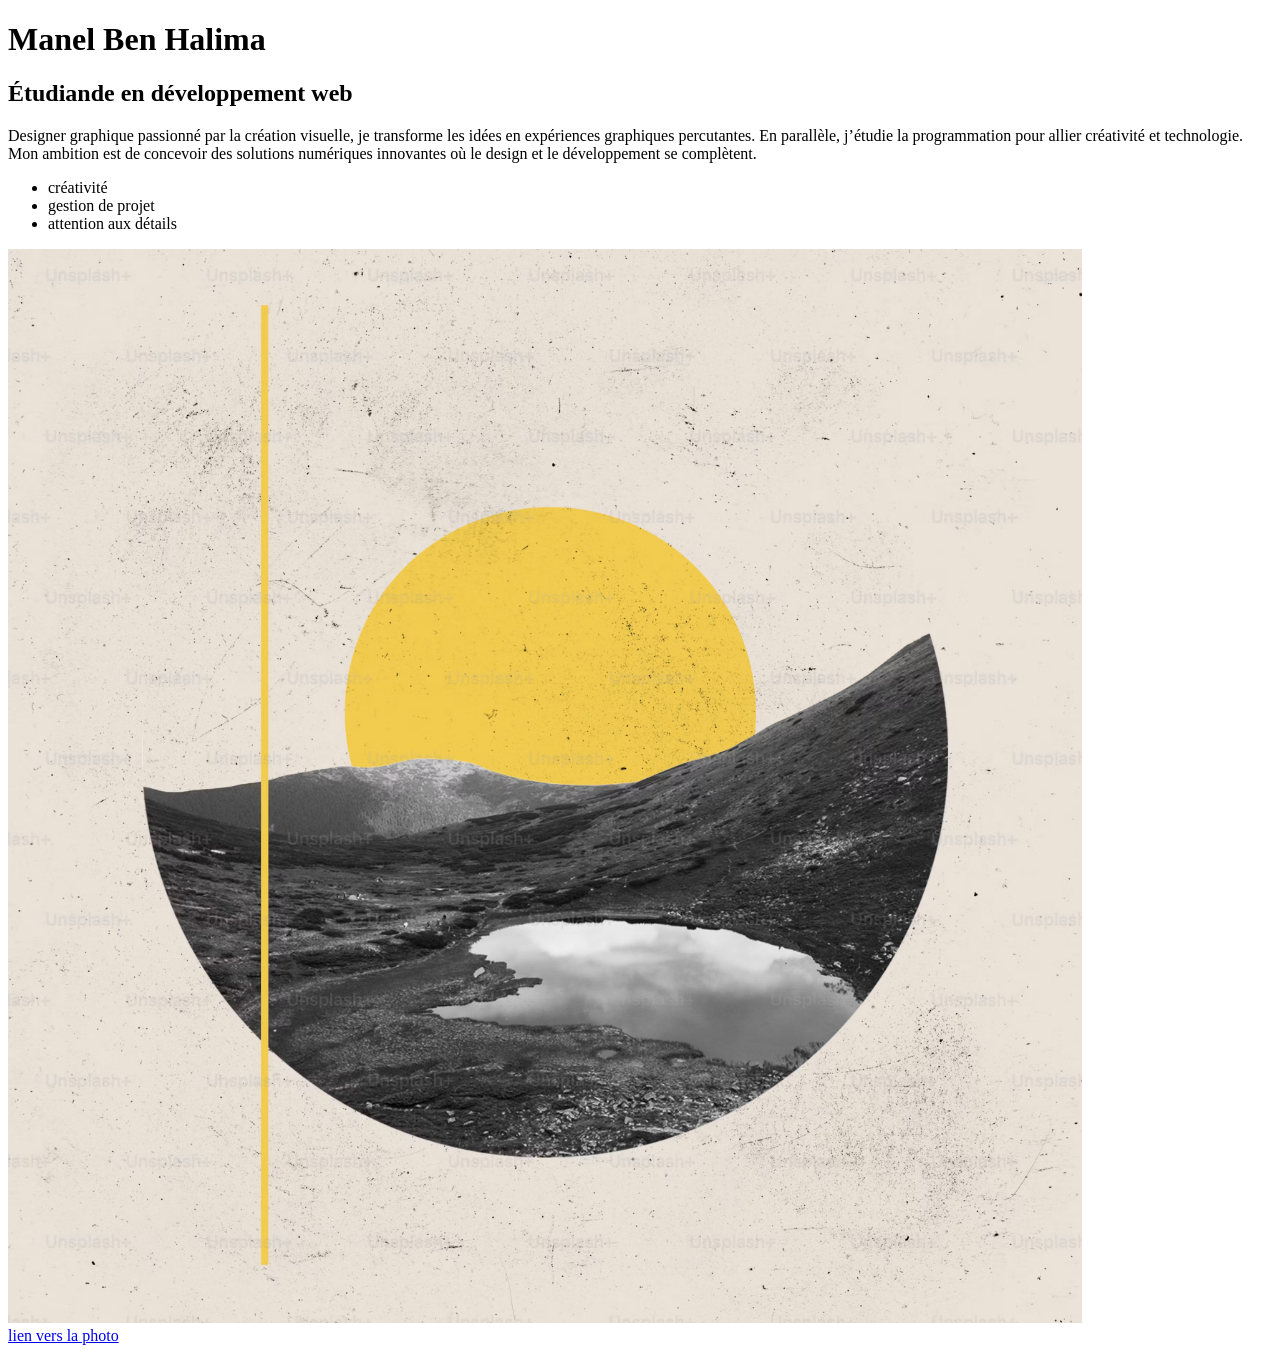
==== semaine-13/mission-1/index.html @ 575ec974 "premier commit mission 1" ====
<!DOCTYPE html>
<html lang="en">
<head>
    <meta charset="UTF-8">
    <meta name="viewport" content="width=device-width, initial-scale=1.0">
    <title>Présentation Manel</title>
</head>
<body>
    <h1>Manel Ben Halima </h1>
    <h2>Étudiande en développement web</h2>
    <p> Designer graphique passionné par la création visuelle, je transforme les idées en expériences graphiques percutantes. En parallèle, j’étudie la programmation pour allier créativité et technologie. Mon ambition est de concevoir des solutions numériques innovantes où le design et le développement se complètent. </p>
    <ul>
        <li> créativité  </li>
        <li> gestion de projet </li>
        <li> attention aux détails </li>
    </ul>
    <img src="Photo.jpg" alt="photo montage: soleil + paysage de montagne" width="85%">
    <br>
    <a href="https://unsplash.com/fr/photos/[base64]" target="_blank"> lien vers la photo </a>
</body>
</html>
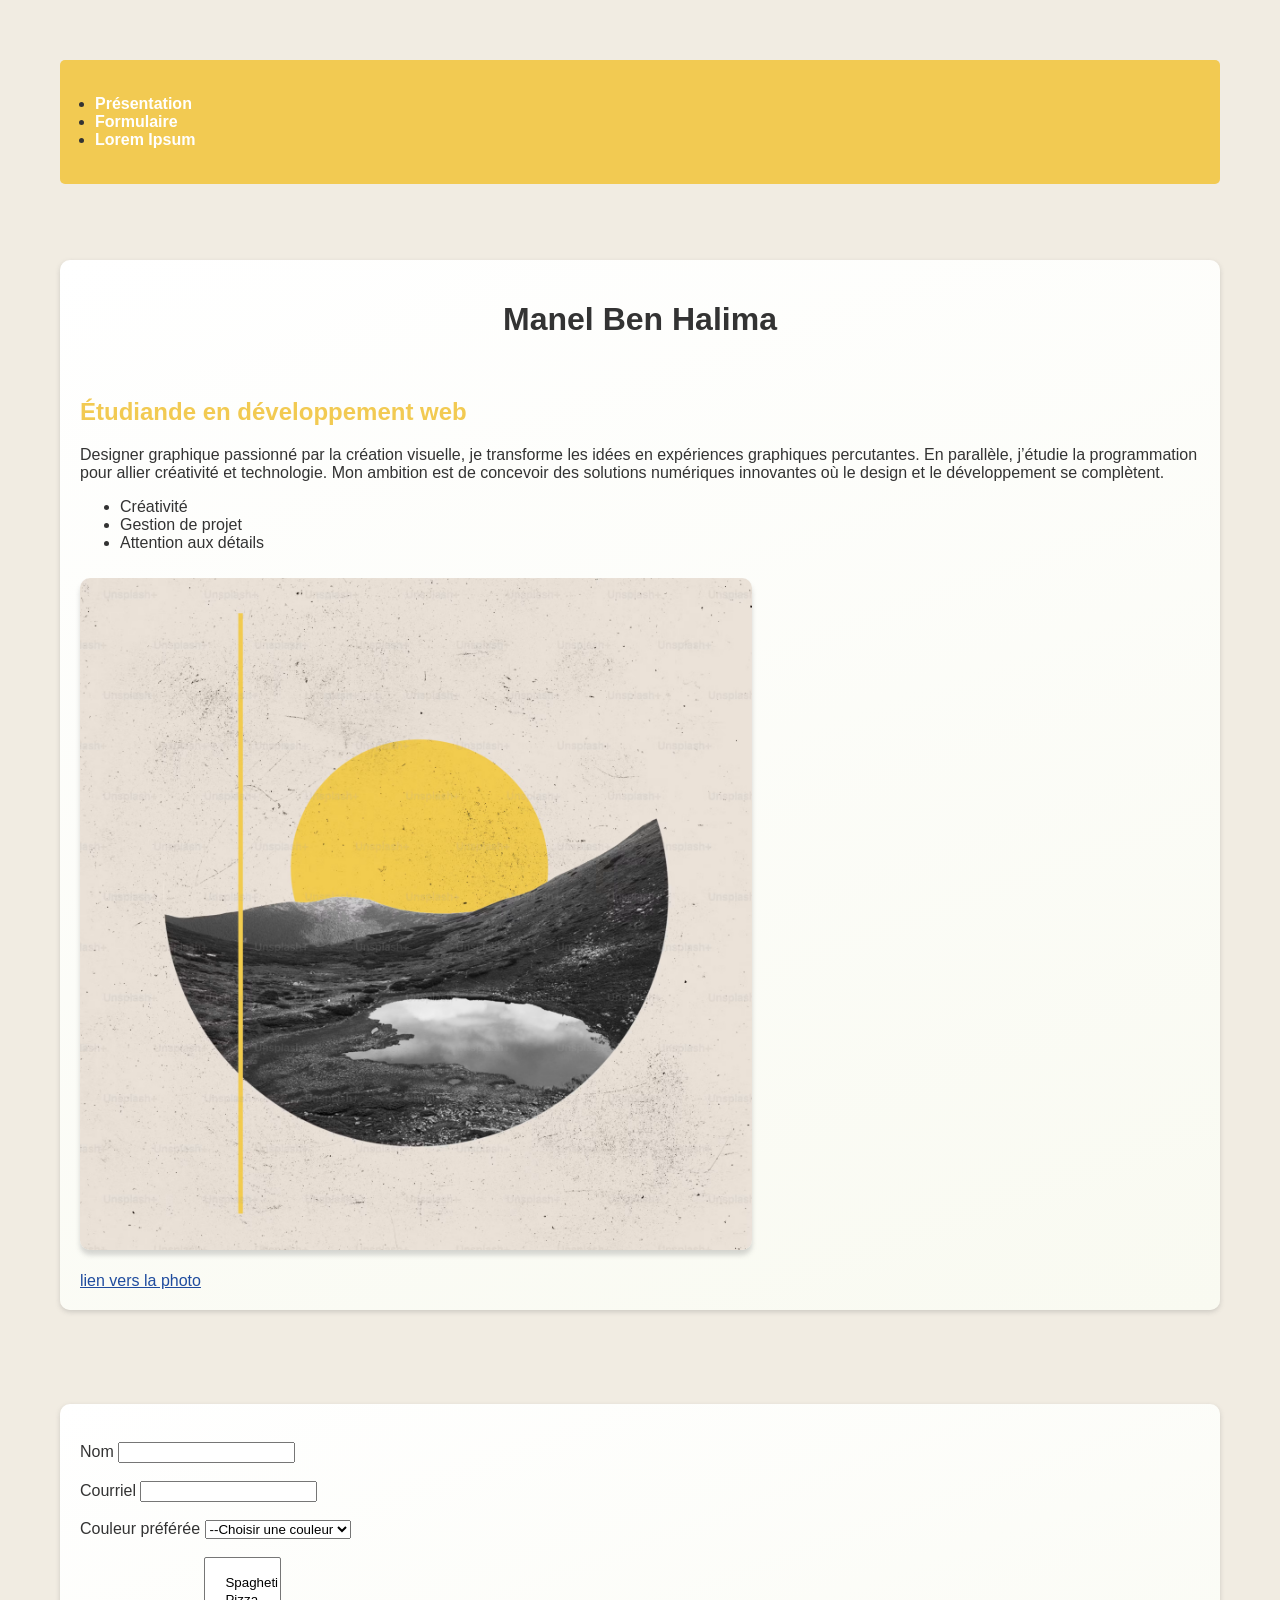
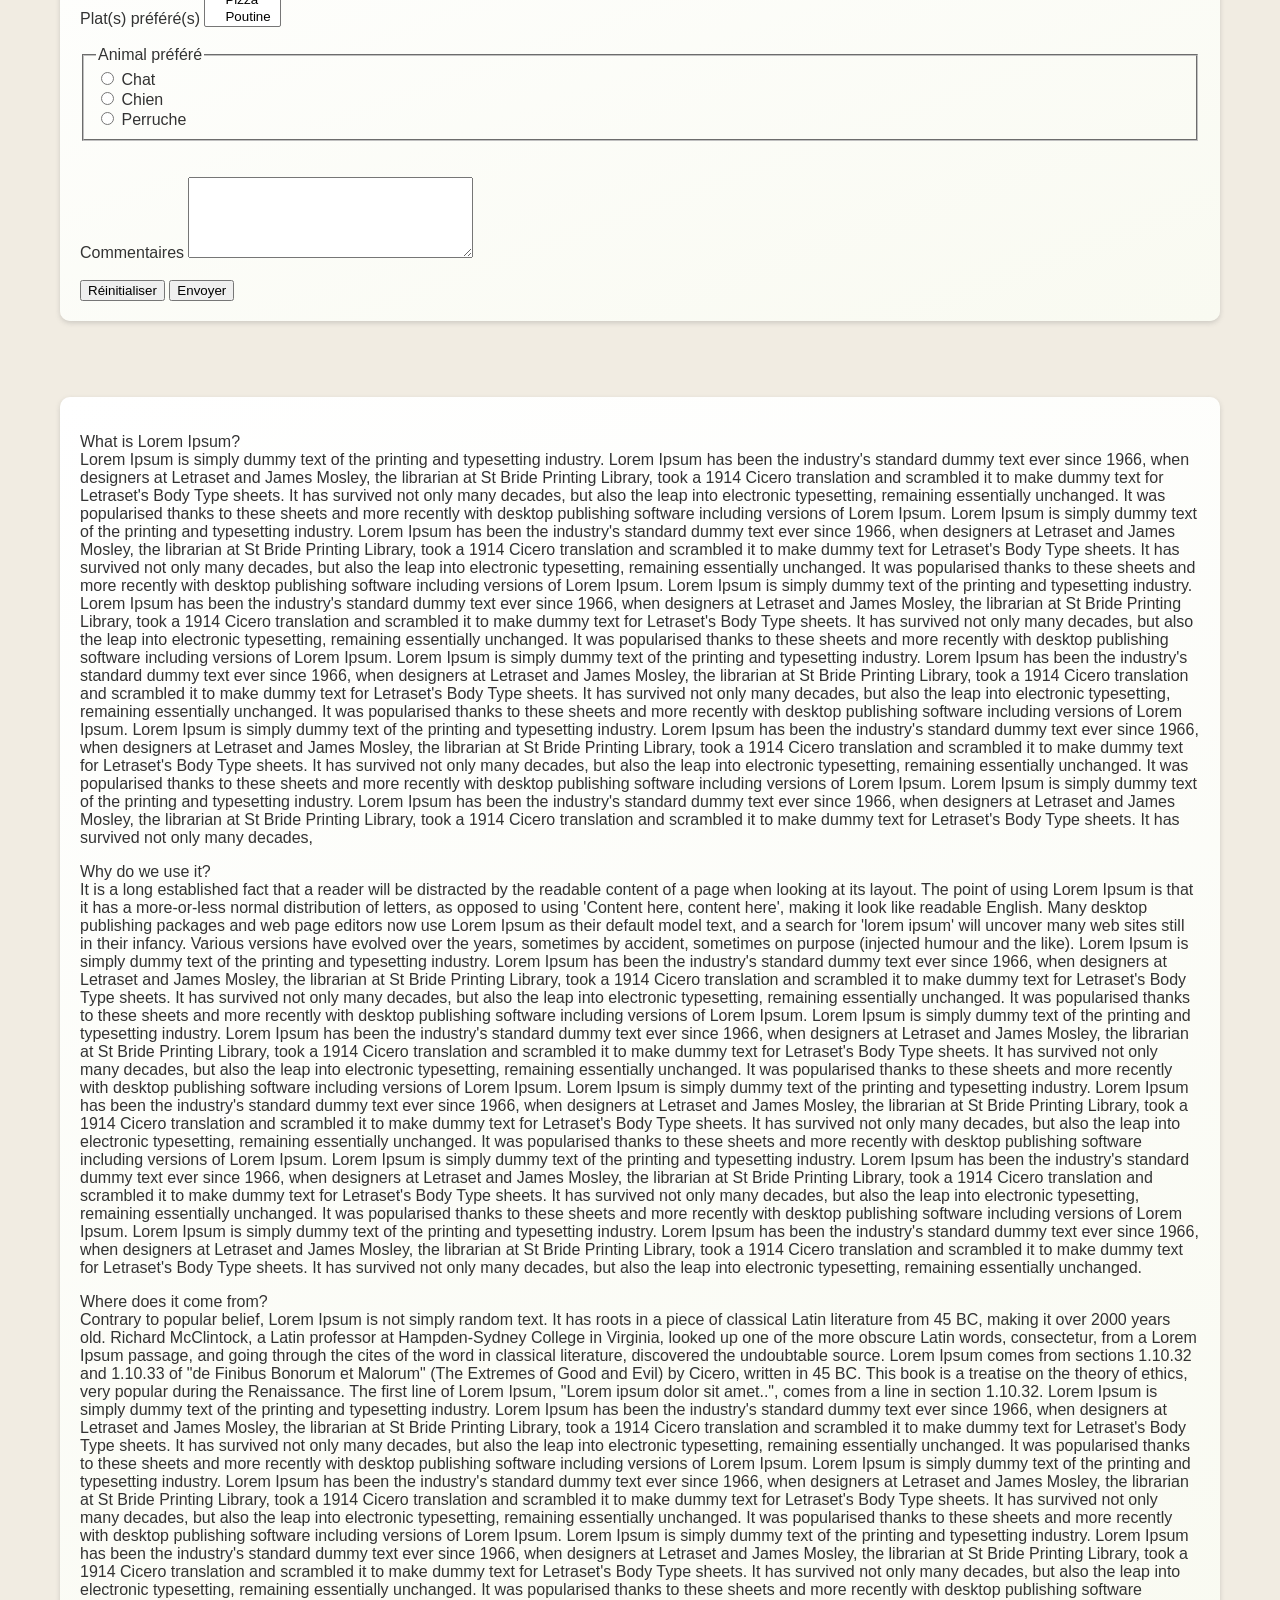
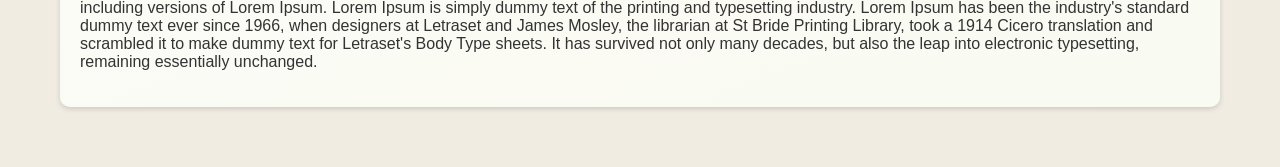
==== commit 4d4a0123: "ajout CSS" ====
--- a/semaine-13/mission-1/index.html
+++ b/semaine-13/mission-1/index.html
@@ -1,21 +1,209 @@
 <!DOCTYPE html>
 <html lang="en">
 <head>
+    <link rel="stylesheet" href="style.css">
     <meta charset="UTF-8">
     <meta name="viewport" content="width=device-width, initial-scale=1.0">
     <title>Présentation Manel</title>
 </head>
 <body>
-    <h1>Manel Ben Halima </h1>
-    <h2>Étudiande en développement web</h2>
-    <p> Designer graphique passionné par la création visuelle, je transforme les idées en expériences graphiques percutantes. En parallèle, j’étudie la programmation pour allier créativité et technologie. Mon ambition est de concevoir des solutions numériques innovantes où le design et le développement se complètent. </p>
-    <ul>
-        <li> créativité  </li>
-        <li> gestion de projet </li>
-        <li> attention aux détails </li>
-    </ul>
-    <img src="Photo.jpg" alt="photo montage: soleil + paysage de montagne" width="85%">
-    <br>
-    <a href="https://unsplash.com/fr/photos/[base64]" target="_blank"> lien vers la photo </a>
+
+        <nav class="crumbs">
+        <ul>
+            <li class="crumb"><a href="#Mission 1">Présentation</a></li>
+            <li class="crumb"><a href="#Mission 2">Formulaire</a></li>
+            <li class="crumb"><a href="#Mission 3">Lorem Ipsum</a></li>
+        </ul>
+    </nav>
+
+    <br>
+    <br>
+    <div id="Mission 1">
+        <h1>Manel Ben Halima </h1>
+        <br>
+        
+        <h2>Étudiande en développement web</h2>
+        <p> Designer graphique passionné par la création visuelle, je transforme les idées en expériences graphiques percutantes. En parallèle, j’étudie la programmation pour allier créativité et technologie. Mon ambition est de concevoir des solutions numériques innovantes où le design et le développement se complètent. </p>
+        <ul>
+            <li> Créativité  </li>
+            <li> Gestion de projet </li>
+            <li> Attention aux détails </li>
+        </ul>
+        <img src="Photo.jpg" alt="photo montage: soleil + paysage de montagne" width="60%">
+        <br>
+        <br>
+        <a href="https://unsplash.com/fr/photos/[base64]" target="_blank"> lien vers la photo </a>
+    </div>
+    <br>
+    <br>
+    <br>
+    
+    <div id="Mission 2">
+        <br>
+        <label for="name">Nom</label>
+        <input type="text" id="name"/>
+        <br>
+        <br>
+        <label for="email">Courriel</label>
+        <input type="email" id="email" pattern=" .+@exemple/.com" required />
+        <br>
+        <br>
+        <label for="color-select">Couleur préférée</label>
+        <select name="color" id="color-select"><option value="">--Choisir une couleur</option>
+            <option value="rouge">rouge</option>
+            <option value="jaune">jaune</option>
+            <option value="rose"> rose</option>    
+        </select>
+
+        <br>
+        <br>
+        <label>Plat(s) préféré(s) </label>
+        <select name="plat" multiple size="4">
+            <optgroup>
+                <option value="Spagheti">Spagheti</option>
+                <option value="Pizza">Pizza</option>
+                <option value="Poutine">Poutine</option>
+            </optgroup>
+
+        </select>
+        <br>
+        <br>
+        <form>
+            <fieldset>
+                <legend>Animal préféré</legend>
+
+                <input type="radio" id="Chat" name="monster" value="C"/>
+                <label for="Chat">Chat</label> <br />
+
+                <input type="radio" id="Chien" name="monster" value="H"/>
+                <label for="Chien">Chien</label> <br />
+
+                <input type="radio" id="Perruche" name="monster" value="P"/>
+                <label for="Perruche">Perruche</label> <br />
+
+            </fieldset>
+
+        </form>
+        <br>
+        <br>
+        <label for="story">Commentaires</label>
+        <textarea id="story" name="story" rows="5" cols="33">
+        </textarea>
+        <br>
+        <br>
+
+        </form>
+        <form>
+            <div class="controls">
+                <input type="reset" value="Réinitialiser" />
+                <input type="submit" value="Envoyer" />
+            </div>
+        </form>
+    </div>
+    <br>
+    <br>
+
+    
+
+
+    <div id="Mission 3" >
+        <div>
+            <p>
+                What is Lorem Ipsum? <br> Lorem Ipsum is simply dummy text of the printing and typesetting industry. Lorem Ipsum has been the industry's standard dummy text ever since 1966,
+                when designers at Letraset and James Mosley, the librarian at St Bride Printing Library, took a 1914 Cicero translation and scrambled it to make dummy text for 
+                Letraset's Body Type sheets. It has survived not only many decades,
+                but also the leap into electronic typesetting, remaining essentially unchanged. 
+                It was popularised thanks to these sheets and more recently with desktop publishing software including versions of Lorem Ipsum.
+                Lorem Ipsum is simply dummy text of the printing and typesetting industry. Lorem Ipsum has been the industry's standard dummy text ever since 1966,
+                when designers at Letraset and James Mosley, the librarian at St Bride Printing Library, took a 1914 Cicero translation and scrambled it to make dummy text for 
+                Letraset's Body Type sheets. It has survived not only many decades,
+                but also the leap into electronic typesetting, remaining essentially unchanged. 
+                It was popularised thanks to these sheets and more recently with desktop publishing software including versions of Lorem Ipsum.
+                Lorem Ipsum is simply dummy text of the printing and typesetting industry. Lorem Ipsum has been the industry's standard dummy text ever since 1966,
+                when designers at Letraset and James Mosley, the librarian at St Bride Printing Library, took a 1914 Cicero translation and scrambled it to make dummy text for 
+                Letraset's Body Type sheets. It has survived not only many decades,
+                but also the leap into electronic typesetting, remaining essentially unchanged. 
+                It was popularised thanks to these sheets and more recently with desktop publishing software including versions of Lorem Ipsum.
+                Lorem Ipsum is simply dummy text of the printing and typesetting industry. Lorem Ipsum has been the industry's standard dummy text ever since 1966,
+                when designers at Letraset and James Mosley, the librarian at St Bride Printing Library, took a 1914 Cicero translation and scrambled it to make dummy text for 
+                Letraset's Body Type sheets. It has survived not only many decades,
+                but also the leap into electronic typesetting, remaining essentially unchanged. 
+                It was popularised thanks to these sheets and more recently with desktop publishing software including versions of Lorem Ipsum.
+                Lorem Ipsum is simply dummy text of the printing and typesetting industry. Lorem Ipsum has been the industry's standard dummy text ever since 1966,
+                when designers at Letraset and James Mosley, the librarian at St Bride Printing Library, took a 1914 Cicero translation and scrambled it to make dummy text for 
+                Letraset's Body Type sheets. It has survived not only many decades,
+                but also the leap into electronic typesetting, remaining essentially unchanged. 
+                It was popularised thanks to these sheets and more recently with desktop publishing software including versions of Lorem Ipsum.
+                Lorem Ipsum is simply dummy text of the printing and typesetting industry. Lorem Ipsum has been the industry's standard dummy text ever since 1966,
+                when designers at Letraset and James Mosley, the librarian at St Bride Printing Library, took a 1914 Cicero translation and scrambled it to make dummy text for 
+                Letraset's Body Type sheets. It has survived not only many decades,
+            </p>
+        </div>
+        <div>
+        <p>
+            Why do we use it? <br> It is a long established fact that a reader will be distracted by the readable content of a page when looking at its layout.
+            The point of using Lorem Ipsum is that it has a more-or-less normal distribution of letters, as opposed to using 'Content here, content here', 
+            making it look like readable English. Many desktop publishing packages and web page editors now use Lorem Ipsum as their default model text, 
+            and a search for 'lorem ipsum' will uncover many web sites still in their infancy. Various versions have evolved over the years, sometimes by accident, 
+            sometimes on purpose (injected humour and the like).
+            Lorem Ipsum is simply dummy text of the printing and typesetting industry. Lorem Ipsum has been the industry's standard dummy text ever since 1966,
+            when designers at Letraset and James Mosley, the librarian at St Bride Printing Library, took a 1914 Cicero translation and scrambled it to make dummy text for 
+            Letraset's Body Type sheets. It has survived not only many decades,
+            but also the leap into electronic typesetting, remaining essentially unchanged. 
+            It was popularised thanks to these sheets and more recently with desktop publishing software including versions of Lorem Ipsum.
+            Lorem Ipsum is simply dummy text of the printing and typesetting industry. Lorem Ipsum has been the industry's standard dummy text ever since 1966,
+            when designers at Letraset and James Mosley, the librarian at St Bride Printing Library, took a 1914 Cicero translation and scrambled it to make dummy text for 
+            Letraset's Body Type sheets. It has survived not only many decades,
+            but also the leap into electronic typesetting, remaining essentially unchanged. 
+            It was popularised thanks to these sheets and more recently with desktop publishing software including versions of Lorem Ipsum.
+            Lorem Ipsum is simply dummy text of the printing and typesetting industry. Lorem Ipsum has been the industry's standard dummy text ever since 1966,
+            when designers at Letraset and James Mosley, the librarian at St Bride Printing Library, took a 1914 Cicero translation and scrambled it to make dummy text for 
+            Letraset's Body Type sheets. It has survived not only many decades,
+            but also the leap into electronic typesetting, remaining essentially unchanged. 
+            It was popularised thanks to these sheets and more recently with desktop publishing software including versions of Lorem Ipsum.
+            Lorem Ipsum is simply dummy text of the printing and typesetting industry. Lorem Ipsum has been the industry's standard dummy text ever since 1966,
+            when designers at Letraset and James Mosley, the librarian at St Bride Printing Library, took a 1914 Cicero translation and scrambled it to make dummy text for 
+            Letraset's Body Type sheets. It has survived not only many decades,
+            but also the leap into electronic typesetting, remaining essentially unchanged. 
+            It was popularised thanks to these sheets and more recently with desktop publishing software including versions of Lorem Ipsum.
+            Lorem Ipsum is simply dummy text of the printing and typesetting industry. Lorem Ipsum has been the industry's standard dummy text ever since 1966,
+            when designers at Letraset and James Mosley, the librarian at St Bride Printing Library, took a 1914 Cicero translation and scrambled it to make dummy text for 
+            Letraset's Body Type sheets. It has survived not only many decades,
+            but also the leap into electronic typesetting, remaining essentially unchanged. 
+        
+        </p>
+        </div>
+        <div>
+        <p>
+            Where does it come from?<br> Contrary to popular belief, Lorem Ipsum is not simply random text. It has roots in a piece of classical Latin literature from 45 BC,
+             making it over 2000 years old. Richard McClintock, a Latin professor at Hampden-Sydney College in Virginia, looked up one of the more obscure Latin words, consectetur, 
+             from a Lorem Ipsum passage, and going through the cites of the word in classical literature, discovered the undoubtable source. Lorem Ipsum comes from sections 1.10.32 
+             and 1.10.33 of "de Finibus Bonorum et Malorum" (The Extremes of Good and Evil) by Cicero, written in 45 BC. This book is a treatise on the theory of ethics, 
+             very popular during the Renaissance. The first line of Lorem Ipsum, "Lorem ipsum dolor sit amet..", comes from a line in section 1.10.32.
+             Lorem Ipsum is simply dummy text of the printing and typesetting industry. Lorem Ipsum has been the industry's standard dummy text ever since 1966,
+            when designers at Letraset and James Mosley, the librarian at St Bride Printing Library, took a 1914 Cicero translation and scrambled it to make dummy text for 
+            Letraset's Body Type sheets. It has survived not only many decades,
+            but also the leap into electronic typesetting, remaining essentially unchanged. 
+            It was popularised thanks to these sheets and more recently with desktop publishing software including versions of Lorem Ipsum.
+            Lorem Ipsum is simply dummy text of the printing and typesetting industry. Lorem Ipsum has been the industry's standard dummy text ever since 1966,
+            when designers at Letraset and James Mosley, the librarian at St Bride Printing Library, took a 1914 Cicero translation and scrambled it to make dummy text for 
+            Letraset's Body Type sheets. It has survived not only many decades,
+            but also the leap into electronic typesetting, remaining essentially unchanged. 
+            It was popularised thanks to these sheets and more recently with desktop publishing software including versions of Lorem Ipsum.
+            Lorem Ipsum is simply dummy text of the printing and typesetting industry. Lorem Ipsum has been the industry's standard dummy text ever since 1966,
+            when designers at Letraset and James Mosley, the librarian at St Bride Printing Library, took a 1914 Cicero translation and scrambled it to make dummy text for 
+            Letraset's Body Type sheets. It has survived not only many decades,
+            but also the leap into electronic typesetting, remaining essentially unchanged. 
+            It was popularised thanks to these sheets and more recently with desktop publishing software including versions of Lorem Ipsum.
+            Lorem Ipsum is simply dummy text of the printing and typesetting industry. Lorem Ipsum has been the industry's standard dummy text ever since 1966,
+            when designers at Letraset and James Mosley, the librarian at St Bride Printing Library, took a 1914 Cicero translation and scrambled it to make dummy text for 
+            Letraset's Body Type sheets. It has survived not only many decades,
+            but also the leap into electronic typesetting, remaining essentially unchanged. 
+
+        </p>
+        </div>
+    </div>
+
 </body>
+
 </html>    
--- a/semaine-13/mission-1/style.css
+++ b/semaine-13/mission-1/style.css
@@ -0,0 +1,62 @@
+
+/* Style général */
+body {
+    font-family: 'Bebas Neue', Arial, sans-serif;
+    background-color: #f1ece2;
+    margin: 20px;
+    padding: 20px;
+    color: #333333;
+}
+
+/* Navigation (menu du haut) */
+.crumbs {
+    background-color: #F2CA52;
+    margin: 20px;
+    padding: 20px;
+    border-radius: 5px
+}
+
+.crumbs ul {
+
+    gap: 20px;
+    margin: 10px;
+    padding: 5px;
+}
+
+.crumbs a {
+    text-decoration: none;
+    color: white;
+    font-weight: bold;
+}
+
+
+/* Sections */
+div[id^="Mission"] {
+    background: linear-gradient(160deg, #ffffff, #f9faf1);
+    margin: 20px;
+    padding: 20px;
+    border-radius: 10px;
+    box-shadow: 0 2px 5px rgba(121, 121, 121, 0.3);
+}
+
+/* Titre */
+h1 {
+    color: #333333;
+    text-align: center;
+}
+
+h2 {
+    color: #F2CA52;
+}
+
+/* Image */
+img {
+    border-radius: 10px;
+    margin-top: 10px;
+    box-shadow: 0 5px 5px rgba(121, 121, 121, 0.3);
+}
+
+/* Lien */
+a {
+    color: #1F4C9E;
+}
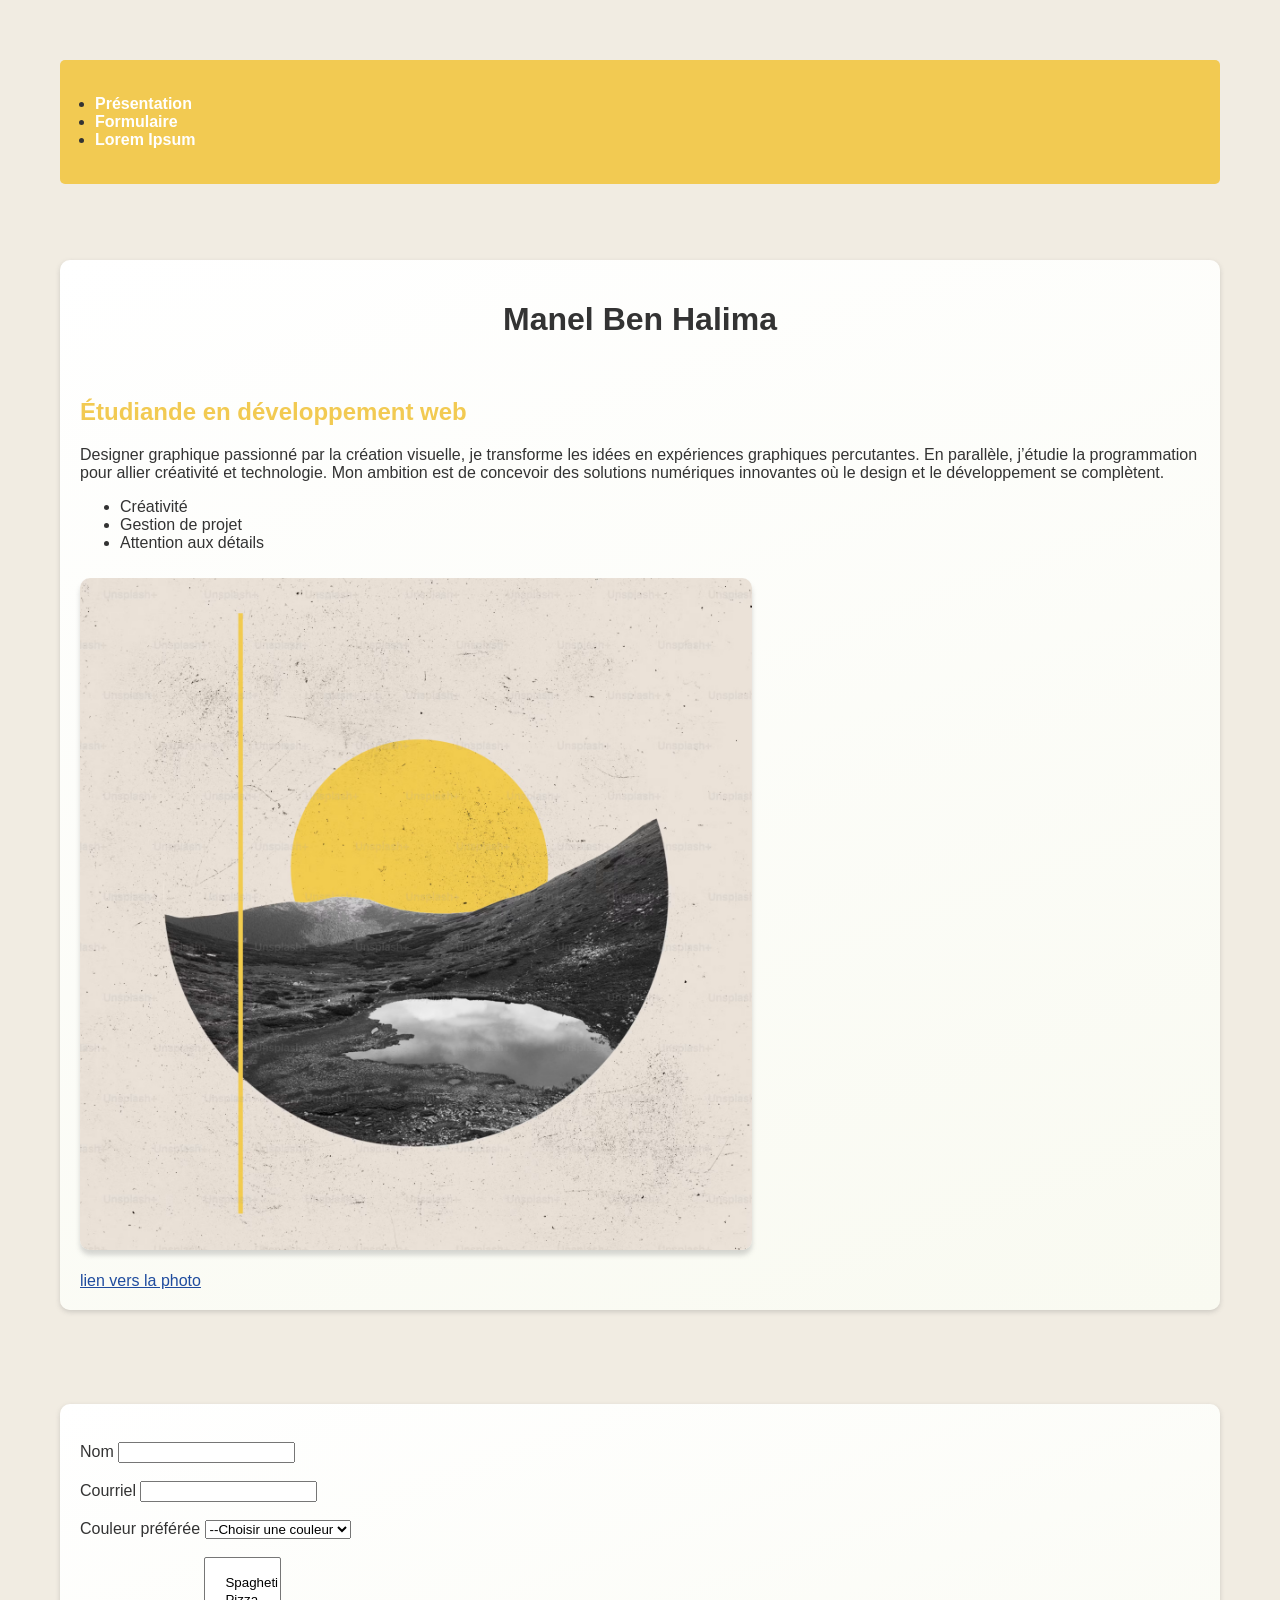
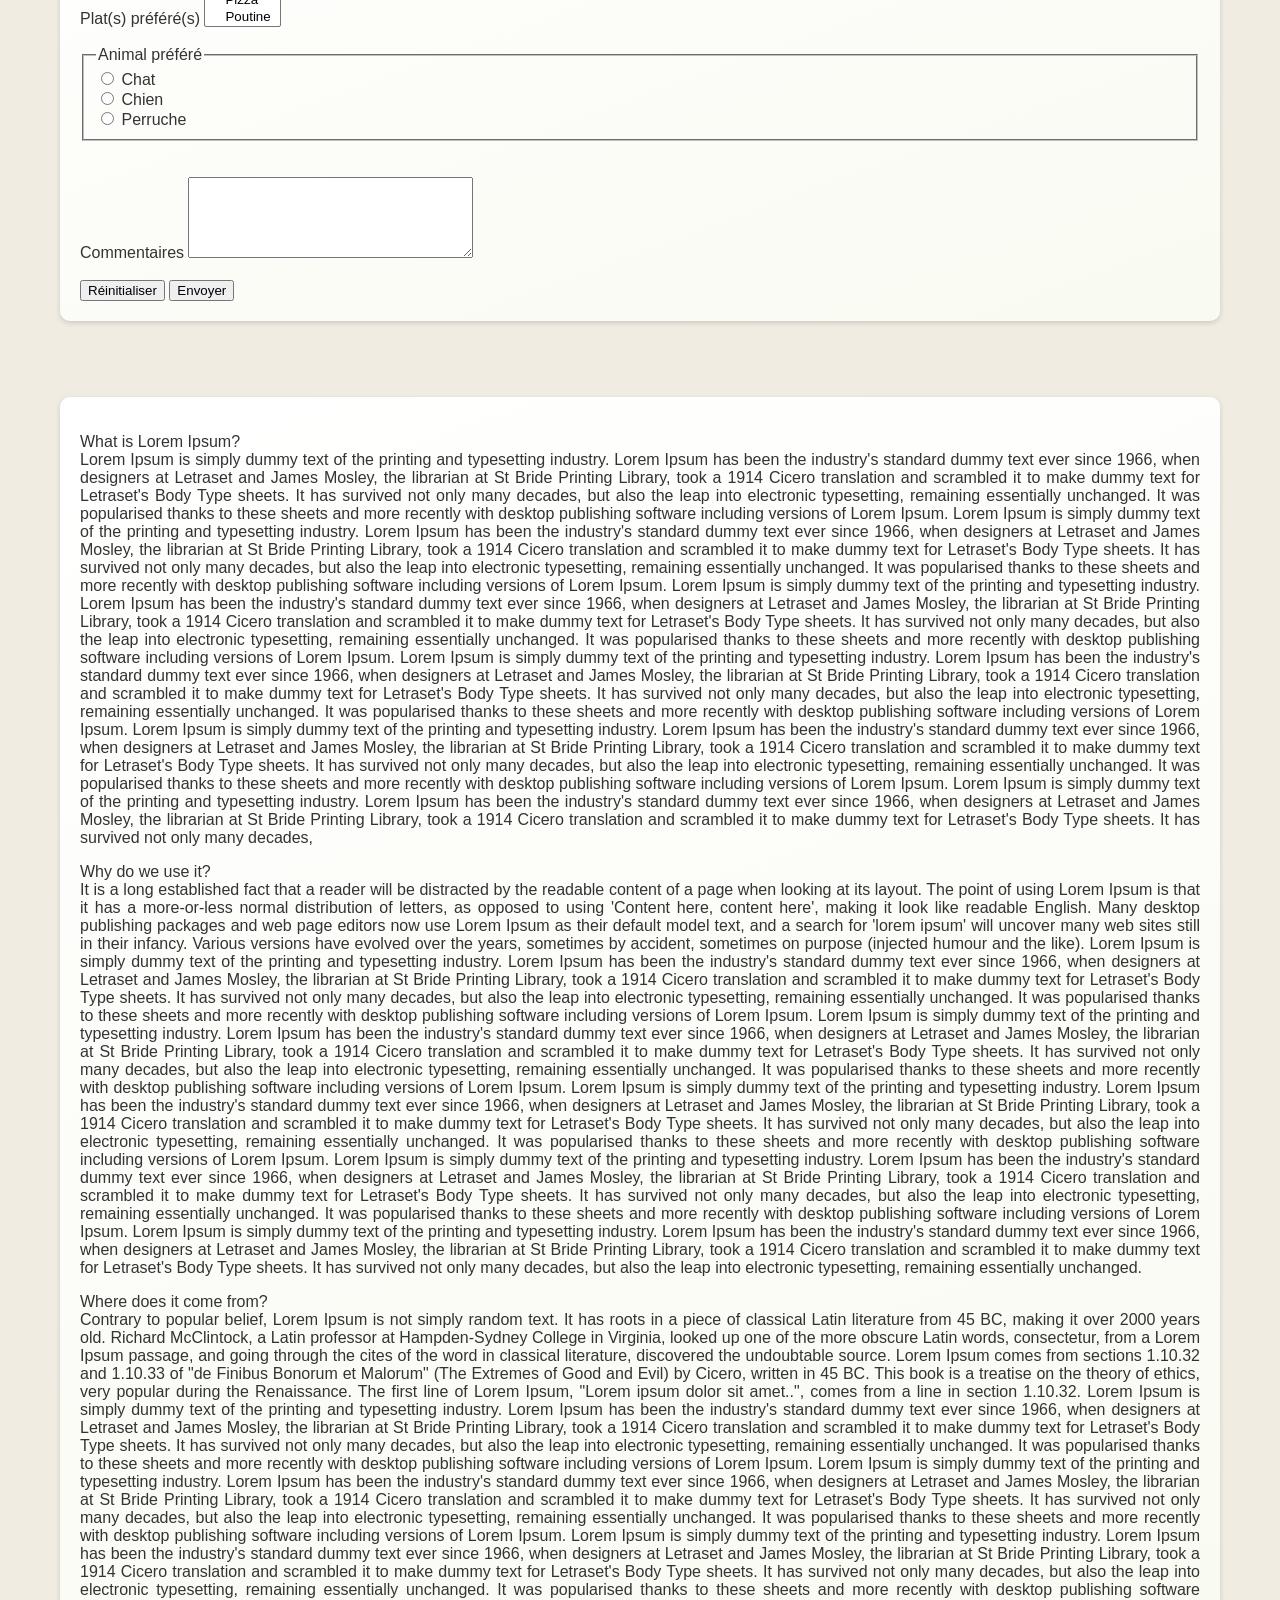
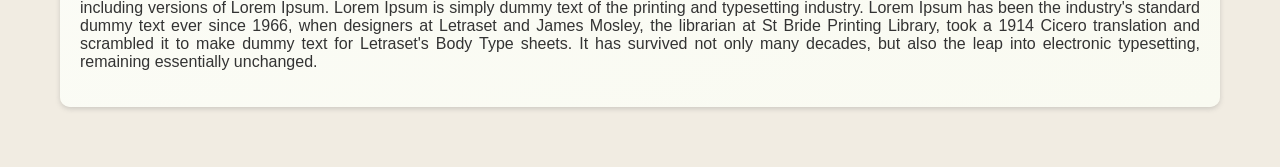
==== commit 56c0d0fc: "mini-site" ====
--- a/semaine-13/mission-1/index.html
+++ b/semaine-13/mission-1/index.html
@@ -10,15 +10,15 @@
 
         <nav class="crumbs">
         <ul>
-            <li class="crumb"><a href="#Mission 1">Présentation</a></li>
-            <li class="crumb"><a href="#Mission 2">Formulaire</a></li>
-            <li class="crumb"><a href="#Mission 3">Lorem Ipsum</a></li>
+            <li class="crumb"><a href="#Mission1">Présentation</a></li>
+            <li class="crumb"><a href="#Mission2">Formulaire</a></li>
+            <li class="crumb"><a href="#Mission3">Lorem Ipsum</a></li>
         </ul>
     </nav>
 
     <br>
     <br>
-    <div id="Mission 1">
+    <div id="Mission1">
         <h1>Manel Ben Halima </h1>
         <br>
         
@@ -38,7 +38,7 @@
     <br>
     <br>
     
-    <div id="Mission 2">
+    <div id="Mission2">
         <br>
         <label for="name">Nom</label>
         <input type="text" id="name"/>
@@ -106,7 +106,7 @@
     
 
 
-    <div id="Mission 3" >
+    <div id="Mission3" >
         <div>
             <p>
                 What is Lorem Ipsum? <br> Lorem Ipsum is simply dummy text of the printing and typesetting industry. Lorem Ipsum has been the industry's standard dummy text ever since 1966,
--- a/semaine-13/mission-1/style.css
+++ b/semaine-13/mission-1/style.css
@@ -60,3 +60,9 @@
 a {
     color: #1F4C9E;
 }
+
+#Mission3 > div > p{
+
+text-align: justify;
+
+}
